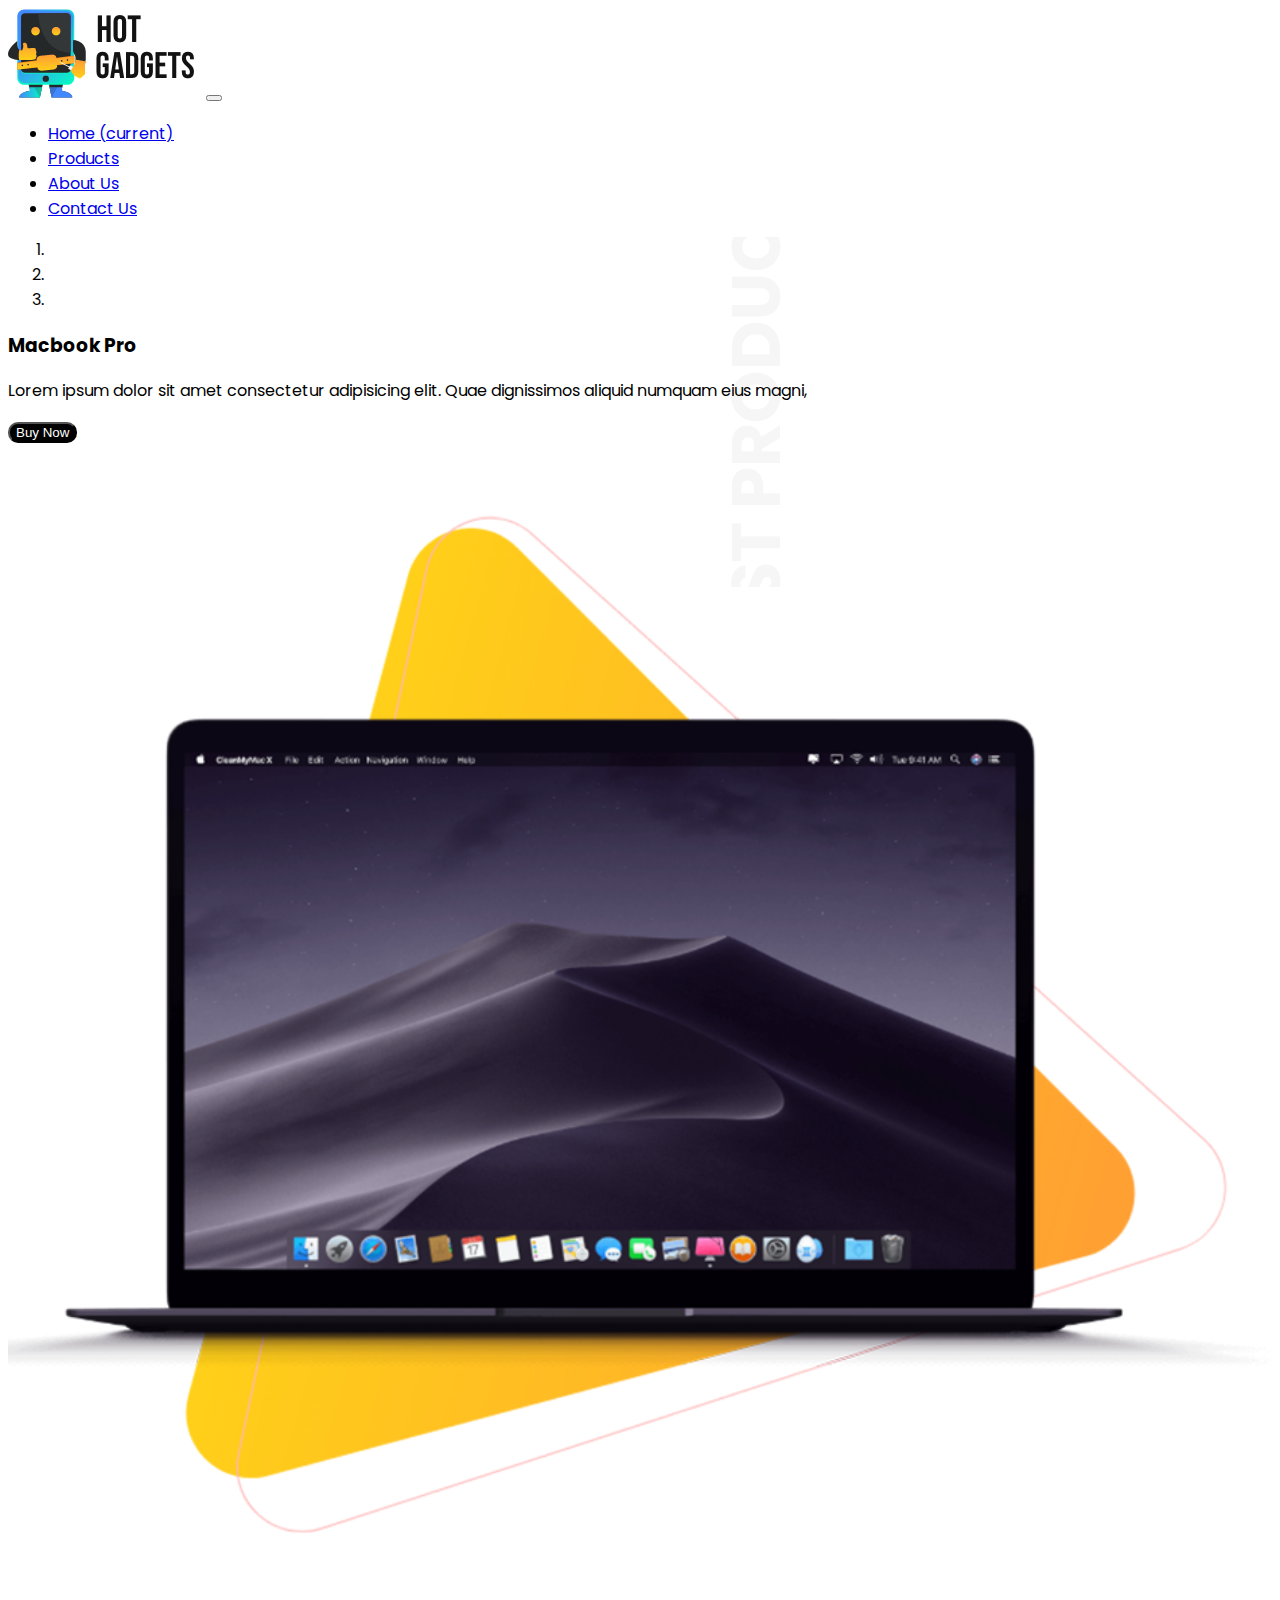
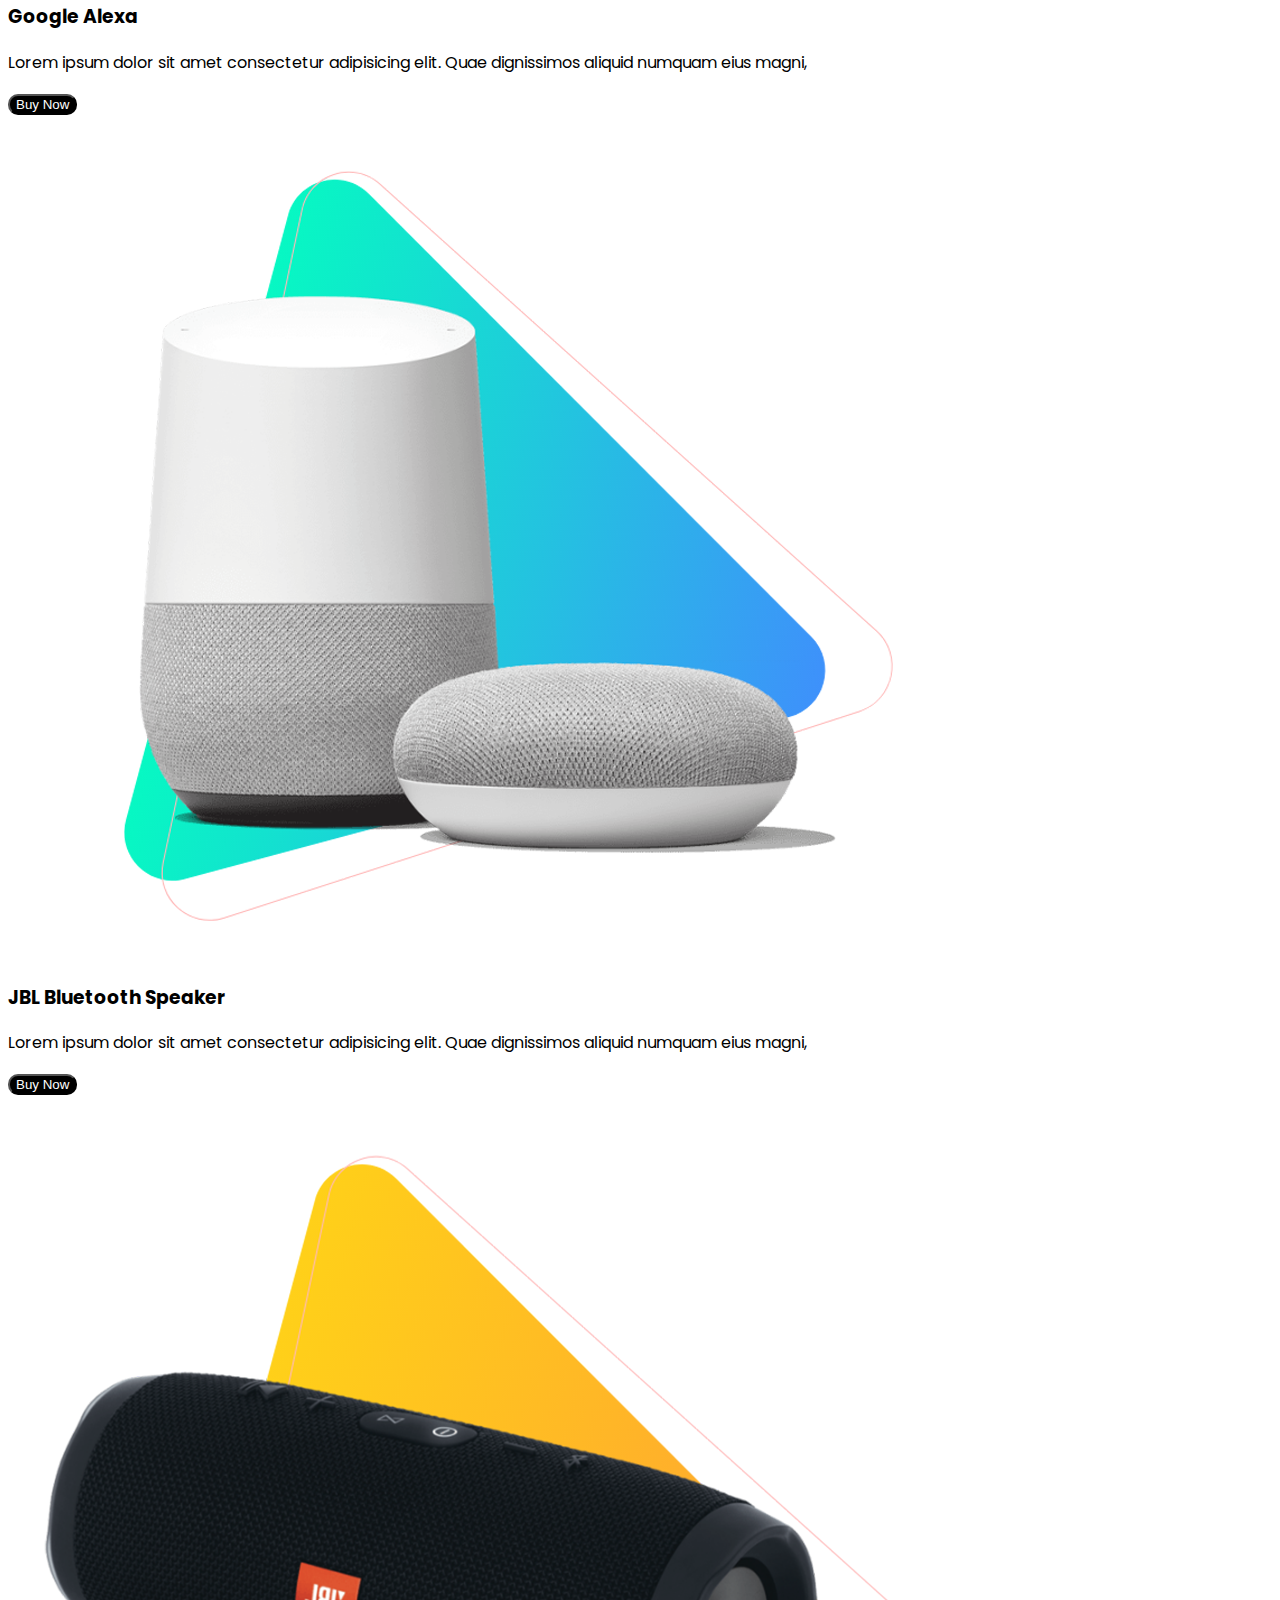
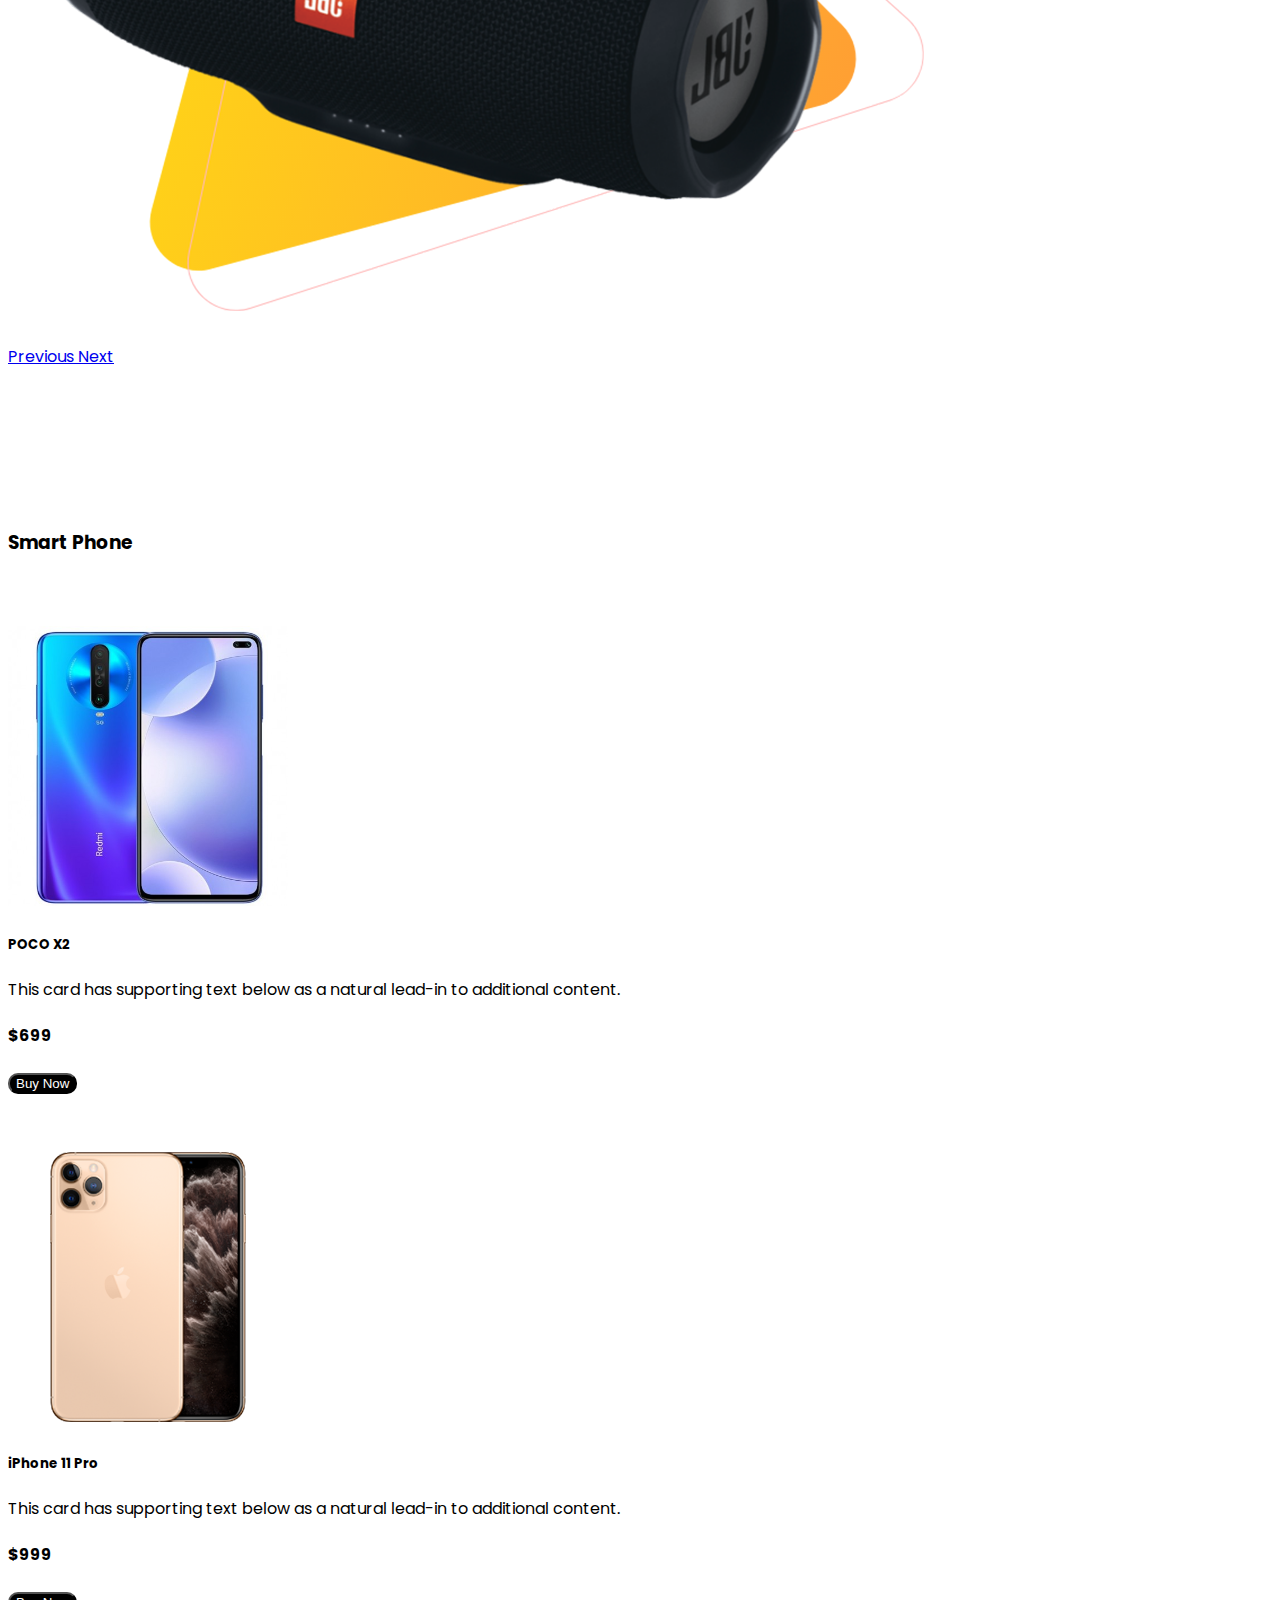
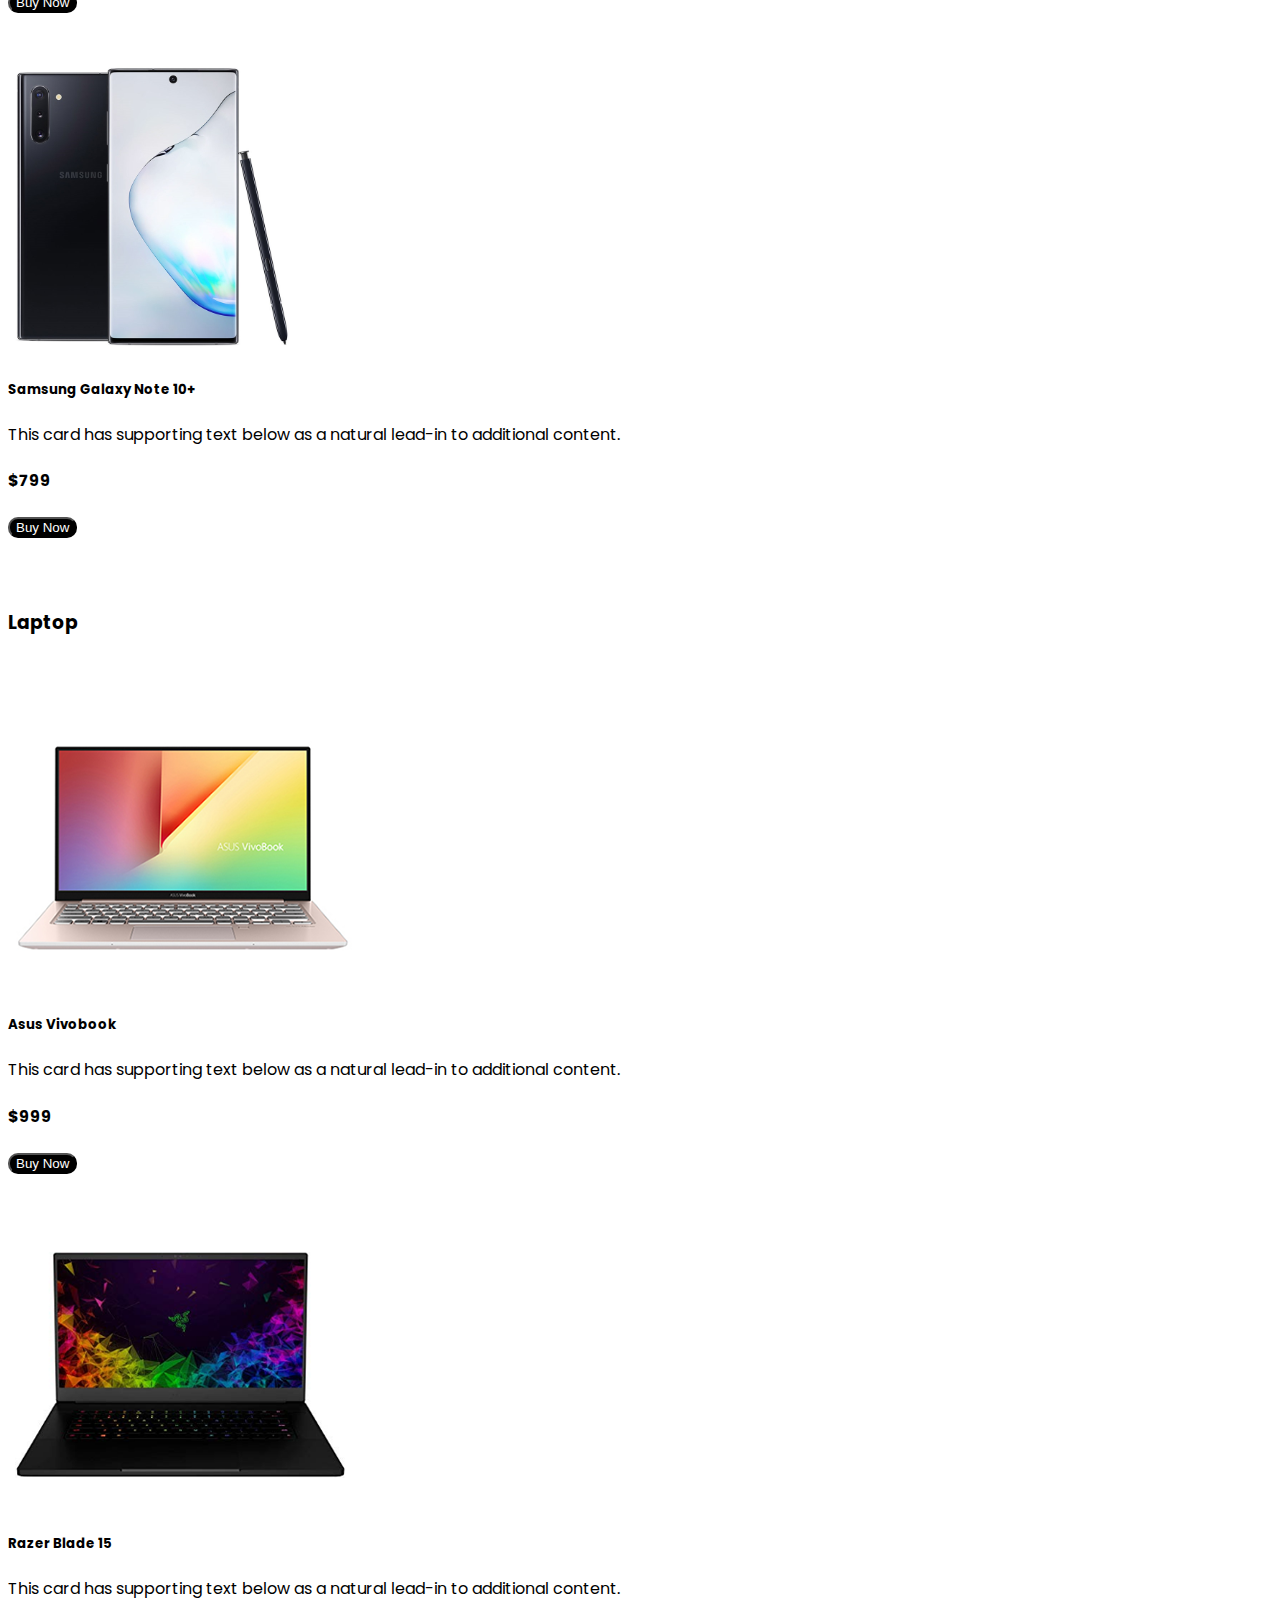
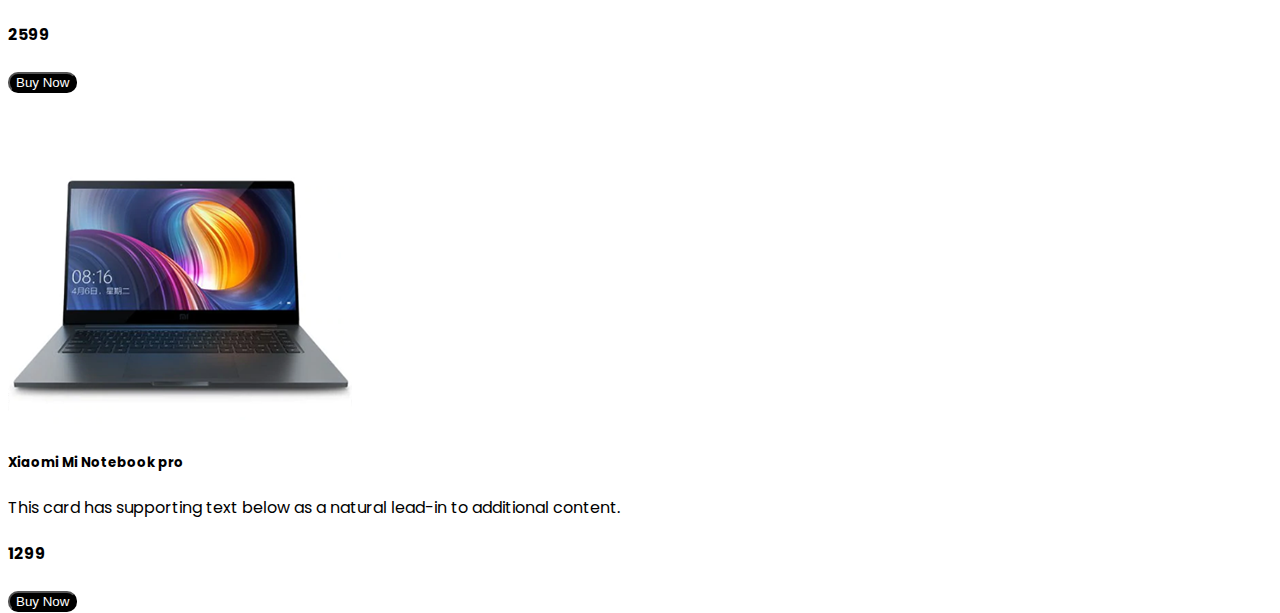
==== index.html @ e5e3775c "second commit" ====
<!DOCTYPE html>
<html lang="en">
<head>
    <meta charset="UTF-8">
    <meta name="viewport" content="width=device-width, initial-scale=1.0">
    <title>Hot Gadget</title>
    <link rel="stylesheet" href="https://stackpath.bootstrapcdn.com/bootstrap/4.5.0/css/bootstrap.min.css" integrity="sha384-9aIt2nRpC12Uk9gS9baDl411NQApFmC26EwAOH8WgZl5MYYxFfc+NcPb1dKGj7Sk" crossorigin="anonymous">
    <link rel="stylesheet" href="style.css">
    <link rel="shortcut icon" href="logo.png">
    <link href="https://fonts.googleapis.com/css2?family=Poppins:wght@300&display=swap" rel="stylesheet">
</head>
<body>
<div class="container .justify-content-end">
    <nav class="navbar navbar-expand-lg navbar-light bg-light">
        <a class="navbar-brand" href="#"></a>
        <img src="logo.png" alt="">
        <button class="navbar-toggler" type="button" data-toggle="collapse" data-target="#navbarNav" aria-controls="navbarNav" aria-expanded="false" aria-label="Toggle navigation">
          <span class="navbar-toggler-icon"></span>
        </button>
        <div class="collapse navbar-collapse" id="navbarNav">
          <ul class="navbar-nav">
            <li class="nav-item active">
              <a class="nav-link" href="#">Home <span class="sr-only">(current)</span></a>
            </li>
            <li class="nav-item">
              <a class="nav-link" href="#">Products</a>
            </li>
            <li class="nav-item">
              <a class="nav-link" href="#">About Us</a>
            </li>
            <li class="nav-item">
                <a class="nav-link" href="#">Contact Us</a>
            </li>
          </ul>
        </div>
      </nav>
</div>
<div class="container bg-banner">
    <div id="carouselExampleIndicators" class="carousel slide" data-ride="carousel">
        <ol class="carousel-indicators">
          <li data-target="#carouselExampleIndicators" data-slide-to="0" class="active"></li>
          <li data-target="#carouselExampleIndicators" data-slide-to="1"></li>
          <li data-target="#carouselExampleIndicators" data-slide-to="2"></li>
        </ol>
        <div class="carousel-inner">
          <div class="carousel-item active">
            <div class="row align-items-center">
                <div class="col-md-5">
                    <h3>Macbook Pro</h3>
                    <p>Lorem ipsum dolor sit amet consectetur adipisicing elit. Quae dignissimos aliquid numquam eius magni,</p>
                    <button class="buy-now-button">Buy Now  </button>

                </div>
                <div class="col-md-7">
                <img src="banner-products/product-1.png" width="100%">
                </div>
            </div>
          </div>
          <div class="carousel-item">
            <div class="row align-items-center">
                <div class="col-md-5">
                    <h3>Google Alexa</h3>
                    <p>Lorem ipsum dolor sit amet consectetur adipisicing elit. Quae dignissimos aliquid numquam eius magni,</p>
                    <button class="buy-now-button">Buy Now </button>


                </div>
                <div class="col-md-7">
                    <img src="banner-products/slider-1.png" class="d-block w-100" alt="...">
                </div>
            </div>
          </div>
          <div class="carousel-item">
        
            <div class="row align-items-center">
                <div class="col-md-5">
                    <h3>JBL Bluetooth Speaker</h3>
                    <p>Lorem ipsum dolor sit amet consectetur adipisicing elit. Quae dignissimos aliquid numquam eius magni,</p>
                    <button class="buy-now-button">Buy Now </button>


                </div>
                <div class="col-md-7">
                    <img src="banner-products/slider-3.png" class="d-block w-100" alt="...">
           </div>
          </div>
        </div>
        <a class="carousel-control-prev" href="#carouselExampleIndicators" role="button" data-slide="prev">
          <span class="carousel-control-prev-icon" aria-hidden="true"></span>
          <span class="sr-only">Previous</span>
        </a>
        <a class="carousel-control-next" href="#carouselExampleIndicators" role="button" data-slide="next">
          <span class="carousel-control-next-icon" aria-hidden="true"></span>
          <span class="sr-only">Next</span>
        </a>
      </div>
</div>

<div class="container phone">
    <h3>Smart Phone</h3>
    <div class="card-deck">
        <div class="card">
          <img src="phone/phone-1.png" class="card-img-top" alt="...">
          <div class="card-body">
            <h5 class="card-title">POCO X2</h5>
            <p class="card-text">This card has supporting text below as a natural lead-in to additional content.</p>
            <div d-flex .align-items-center >
                <h4>$699</h4>
            <button class="buy-now-button">Buy Now </button>
            </div>
          </div>
        </div>
        <div class="card">
          <img src="phone/phone-2.png" class="card-img-top" alt="...">
          <div class="card-body">
            <h5 class="card-title">iPhone 11 Pro</h5>
            <p class="card-text">This card has supporting text below as a natural lead-in to additional content.</p>
            <h4>$999</h4>
            <button class="buy-now-button">Buy Now </button>
          </div>
        </div>
        <div class="card">
          <img src="phone/phone-3.png" class="card-img-top" alt="...">
          <div class="card-body">
            <h5 class="card-title">Samsung Galaxy Note 10+</h5>
            <p class="card-text">This card has supporting text below as a natural lead-in to additional content.</p>
           <h4>$799</h4>
           <button class="buy-now-button">Buy Now </button>
          </div>
        </div>
      </div>
</div>

<div class="container laptop">
    <h3>Laptop</h3>
    <div class="card-deck">
        <div class="card">
          <img src="laptop/product-1.png" class="card-img-top" alt="...">
          <div class="card-body">
            <h5 class="card-title">Asus Vivobook</h5>
            
            <p class="card-text">This card has supporting text below as a natural lead-in to additional content.</p>
            <h4>$999</h4>
            <button class="buy-now-button">Buy Now </button>
          </div>
        </div>
        <div class="card">
          <img src="laptop/product-2.png" class="card-img-top" alt="...">
          <div class="card-body">
            <h5 class="card-title">Razer Blade 15</h5>
            <p class="card-text">This card has supporting text below as a natural lead-in to additional content.</p>
            <h4>2599</h4>
            <button class="buy-now-button">Buy Now </button>
          </div>
        </div>
        <div class="card">
          <img src="laptop/product-3.png" class="card-img-top" alt="...">
          <div class="card-body">
            <h5 class="card-title">Xiaomi Mi Notebook pro</h5>
            <p class="card-text">This card has supporting text below as a natural lead-in to additional content.</p>
            <h4>1299</h4>
            <button class="buy-now-button">Buy Now </button>

           
          </div>
        </div>
      </div>
</div>

<script src="https://code.jquery.com/jquery-3.5.1.slim.min.js" integrity="sha384-DfXdz2htPH0lsSSs5nCTpuj/zy4C+OGpamoFVy38MVBnE+IbbVYUew+OrCXaRkfj" crossorigin="anonymous"></script>
<script src="https://cdn.jsdelivr.net/npm/popper.js@1.16.0/dist/umd/popper.min.js" integrity="sha384-Q6E9RHvbIyZFJoft+2mJbHaEWldlvI9IOYy5n3zV9zzTtmI3UksdQRVvoxMfooAo" crossorigin="anonymous"></script>
<script src="https://stackpath.bootstrapcdn.com/bootstrap/4.5.0/js/bootstrap.min.js" integrity="sha384-OgVRvuATP1z7JjHLkuOU7Xw704+h835Lr+6QL9UvYjZE3Ipu6Tp75j7Bh/kR0JKI" crossorigin="anonymous"></script>    
</body>
</html>
---- style.css ----
body{
    font-family:'Poppins', sans-serif;
}
.bg-banner{
    background-image: url(bg-1.png);
    background-repeat: no-repeat;
    background-position: 60%;
    backface-visibility: visible;
    height: 350px;
}
.buy-now-button{
   background-color: rgb(0, 0, 0);
  color: white;
  border-radius: 10px;
}

.card{
  padding-top: 50px;
  border-radius: 5px;
  box-shadow: 2px 2px 8px white

}
.phone{
    padding-top: 140px;
}
.laptop{
    padding-top: 50px;
}
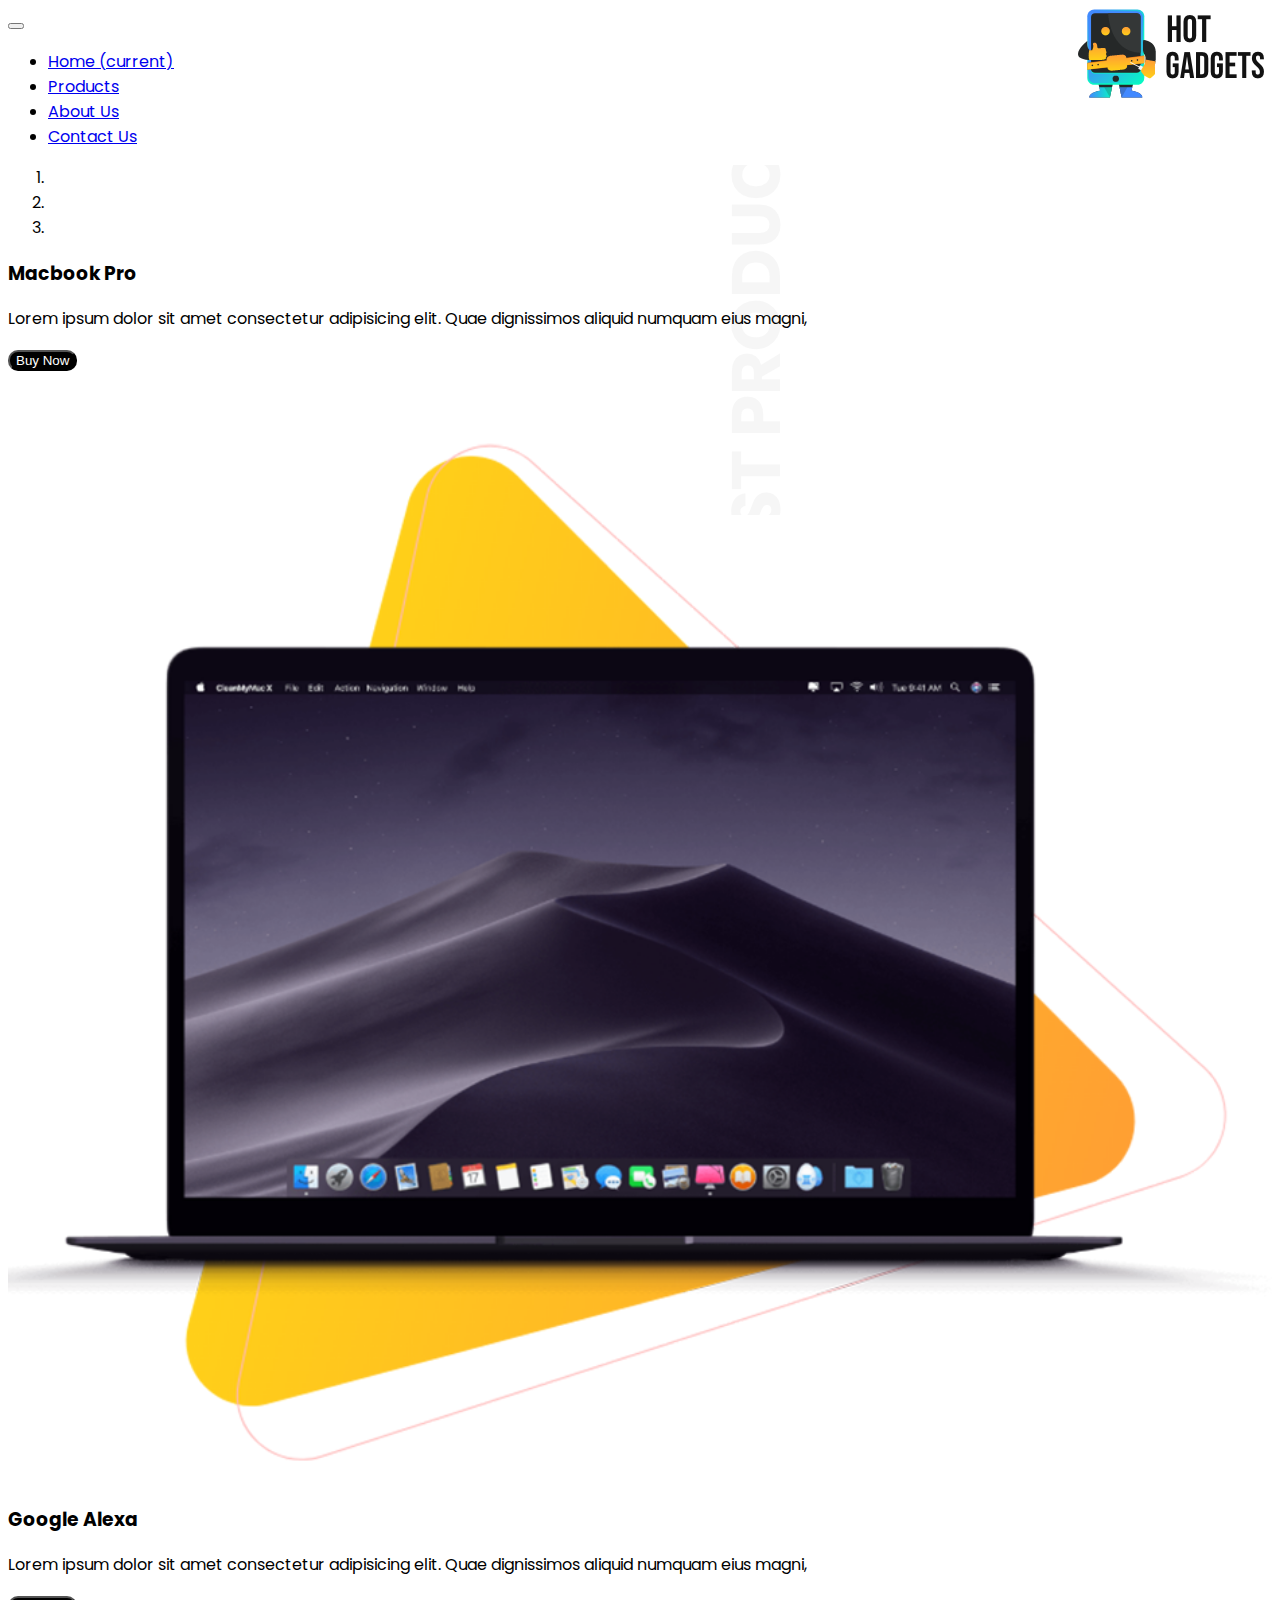
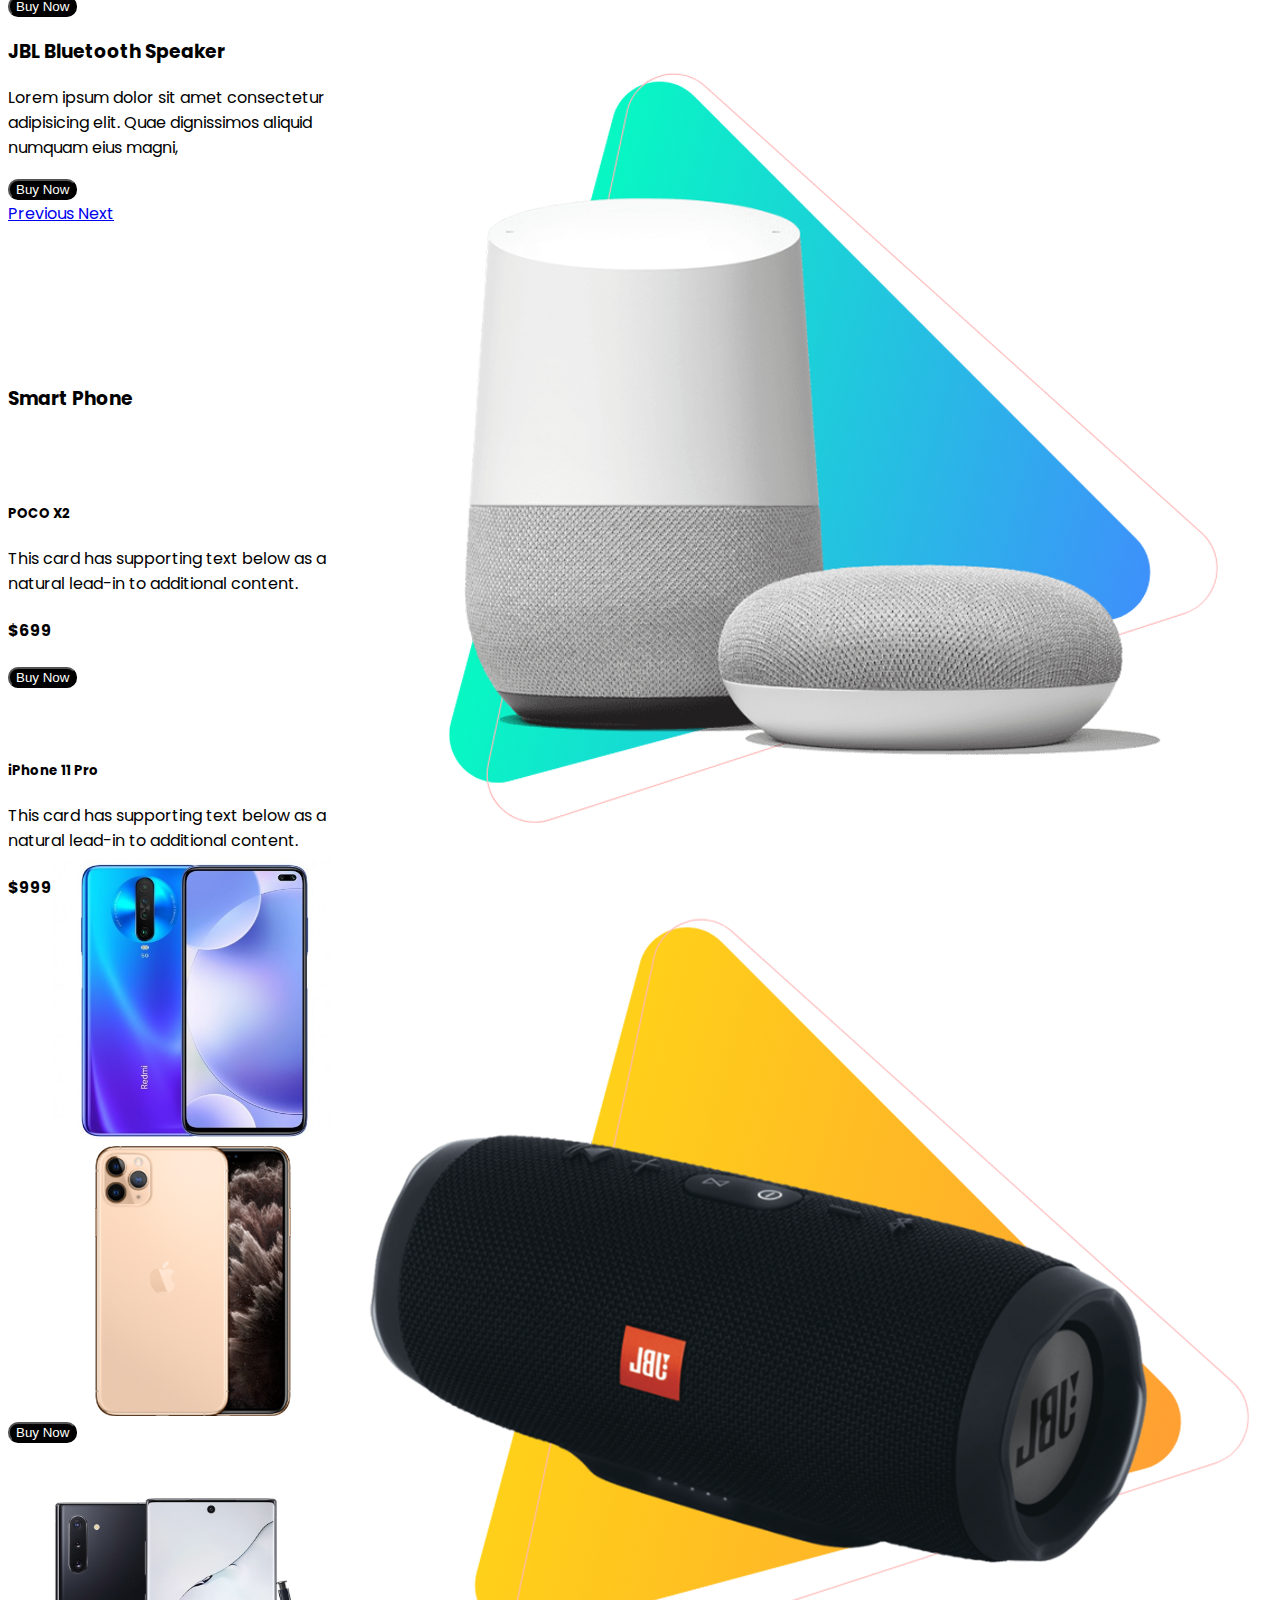
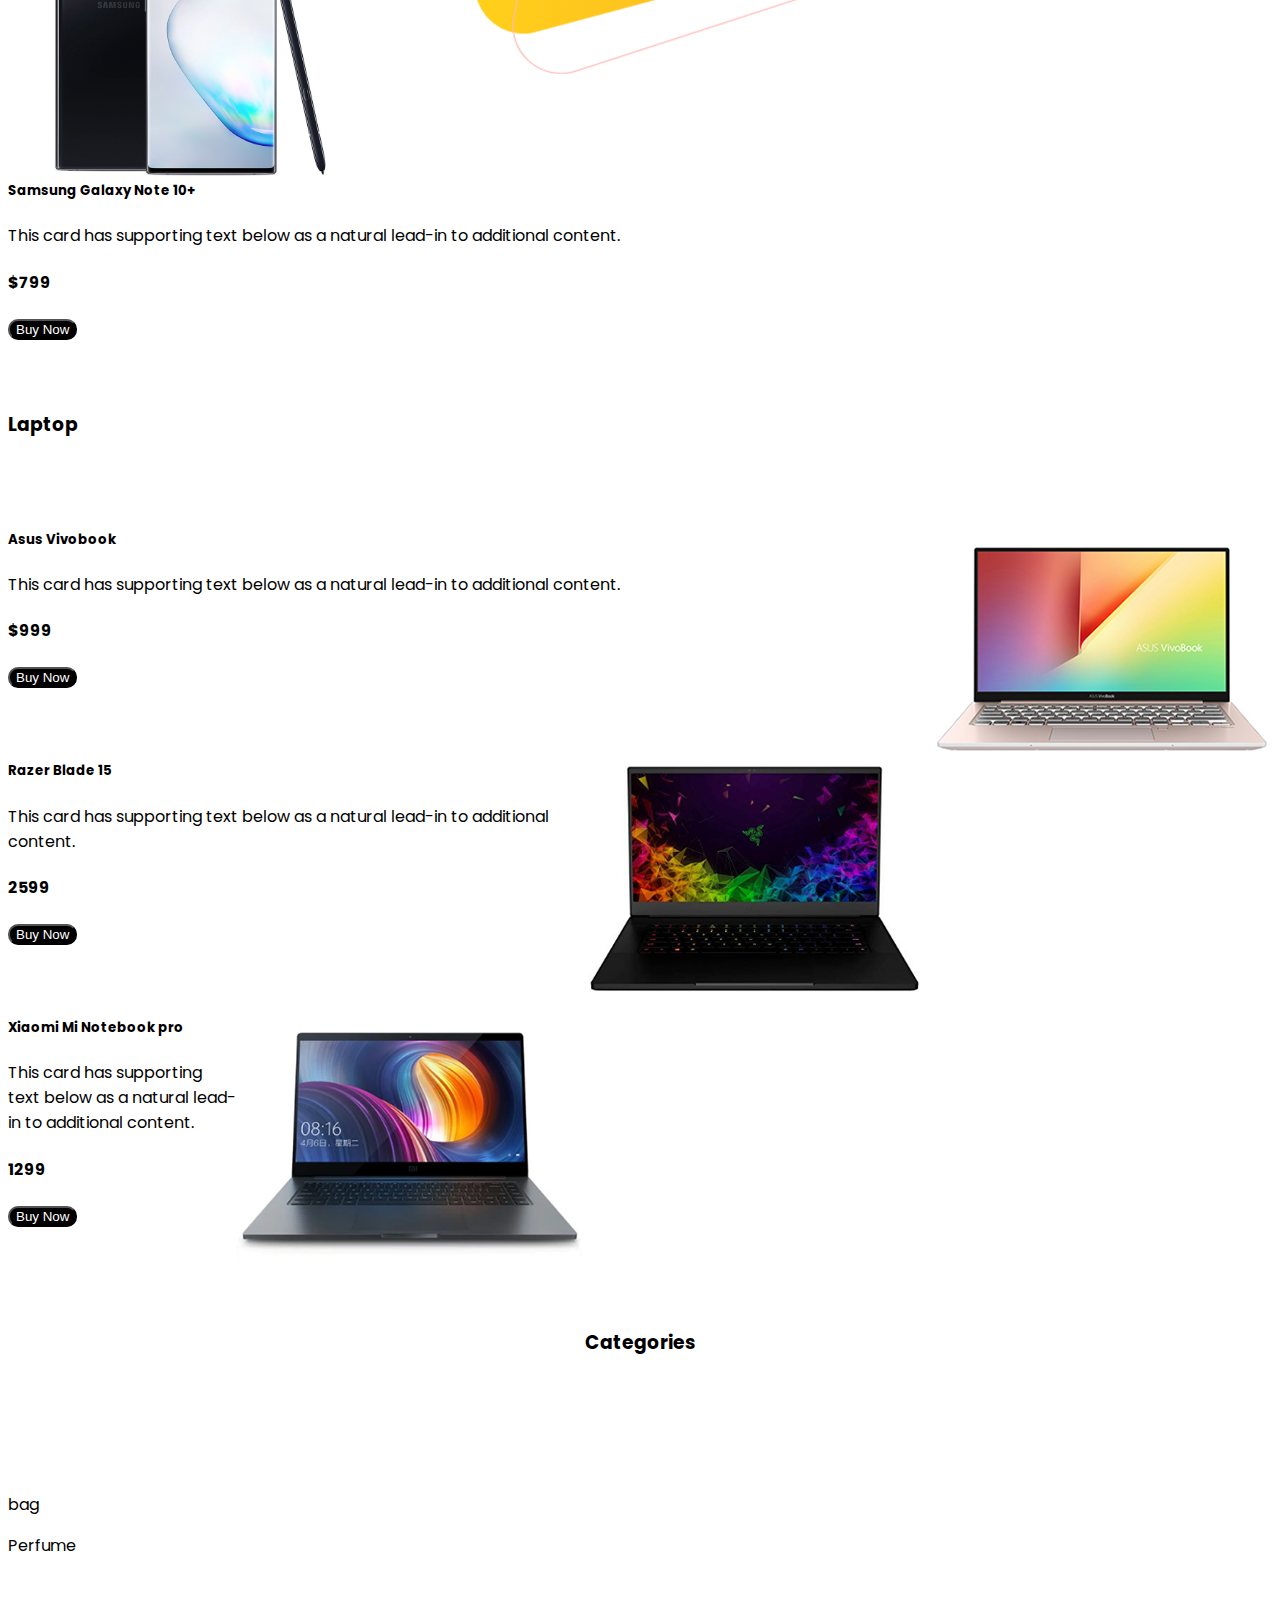
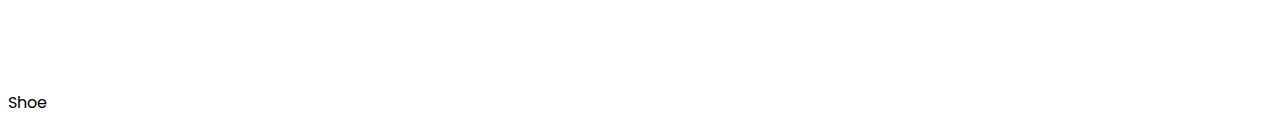
==== commit a371f839: "massive changes" ====
--- a/index.html
+++ b/index.html
@@ -166,6 +166,41 @@
         </div>
       </div>
 </div>
+<div class="container img">
+<h3 class="cat-last">Categories</h3>
+</div>
+<div>
+  <img src="categories/pale-order.png" alt="">
+</div>
+<div>
+  <div class="row">
+    <div class="col-md-10">
+     
+    </div>
+    <div class="col-md-2">
+      <img src="categories/bag.png" alt="">
+      <p>bag</p>
+    </div>
+      <div class="row">
+        <div class="col-md-3">
+
+        </div>
+        <div class="col-md-9 p">
+          <img src="categories/perfume.png" alt="">
+          <p>Perfume</p>
+        </div>
+      </div>
+      <div class="row">
+        <div class="col-md-8">
+
+        </div>
+        <div class="col-md-4">
+          <img src="categories/shoe.png" alt="">
+          <p>Shoe</p>
+        </div>
+      </div>
+  </div>
+</div>
 
 <script src="https://code.jquery.com/jquery-3.5.1.slim.min.js" integrity="sha384-DfXdz2htPH0lsSSs5nCTpuj/zy4C+OGpamoFVy38MVBnE+IbbVYUew+OrCXaRkfj" crossorigin="anonymous"></script>
 <script src="https://cdn.jsdelivr.net/npm/popper.js@1.16.0/dist/umd/popper.min.js" integrity="sha384-Q6E9RHvbIyZFJoft+2mJbHaEWldlvI9IOYy5n3zV9zzTtmI3UksdQRVvoxMfooAo" crossorigin="anonymous"></script>
--- a/style.css
+++ b/style.css
@@ -17,7 +17,7 @@
 .card{
   padding-top: 50px;
   border-radius: 5px;
-  box-shadow: 2px 2px 8px white
+  box-shadow: 5px 5px 10px white
 
 }
 .phone{
@@ -25,4 +25,21 @@
 }
 .laptop{
     padding-top: 50px;
+}
+.cat-last{
+    text-align: center;
+    margin-top: 100px;
+
+}
+img{
+    float: right;
+    
+}
+
+.col-md-2{
+    padding-top: 100px;
+  
+}
+.col-md-4{
+    padding-top: 100px;
 }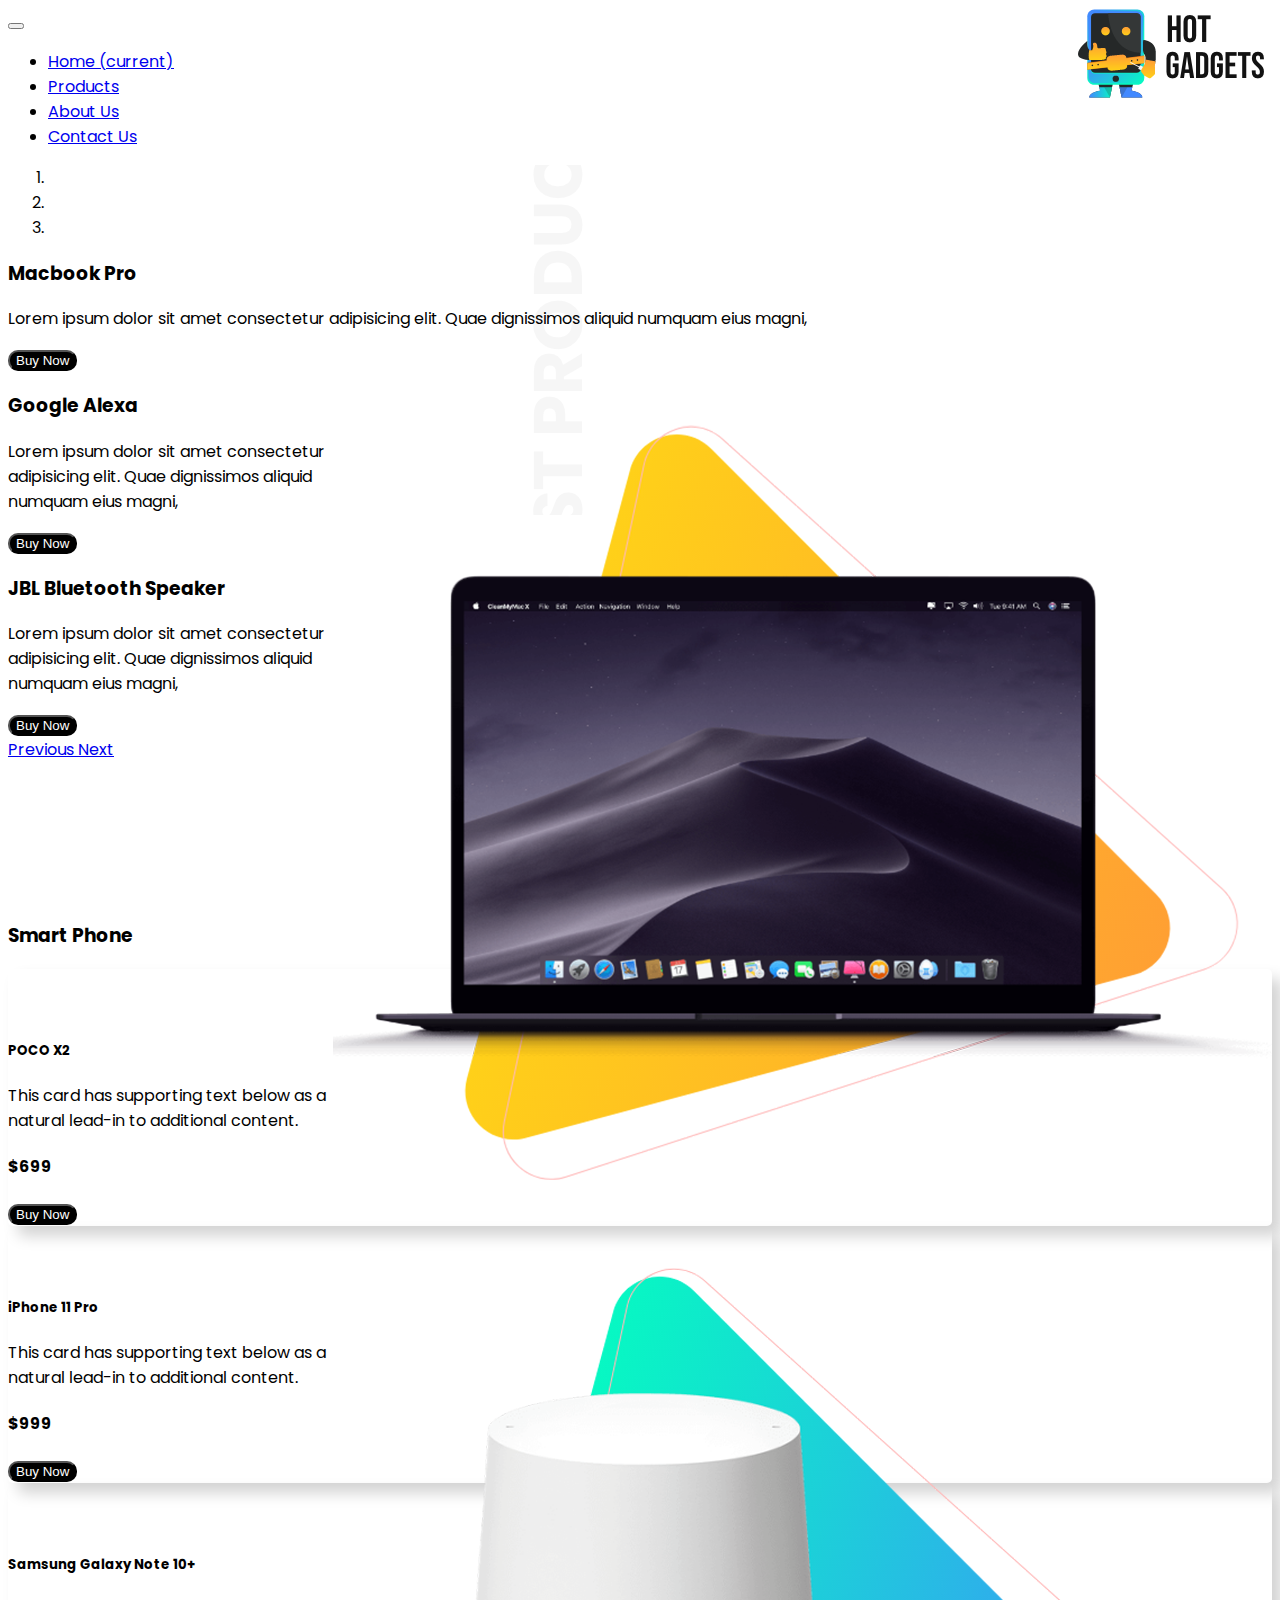
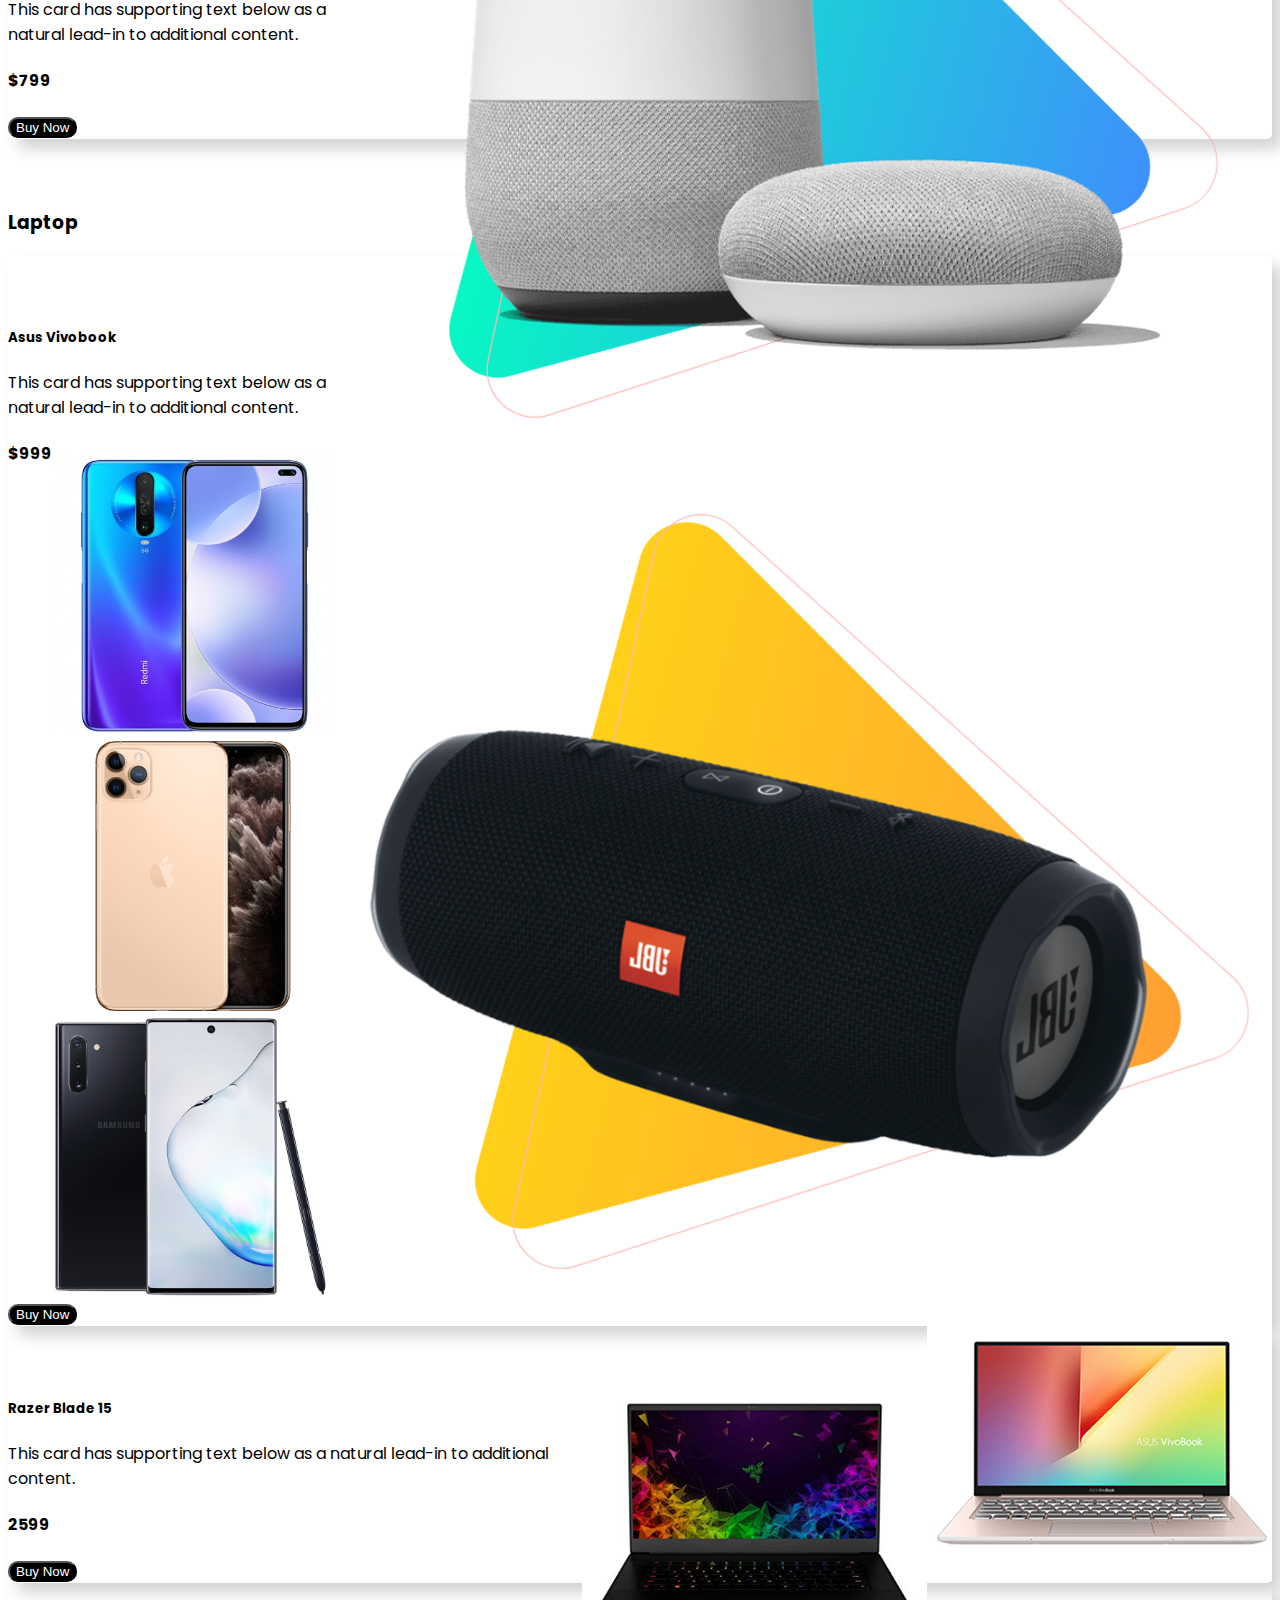
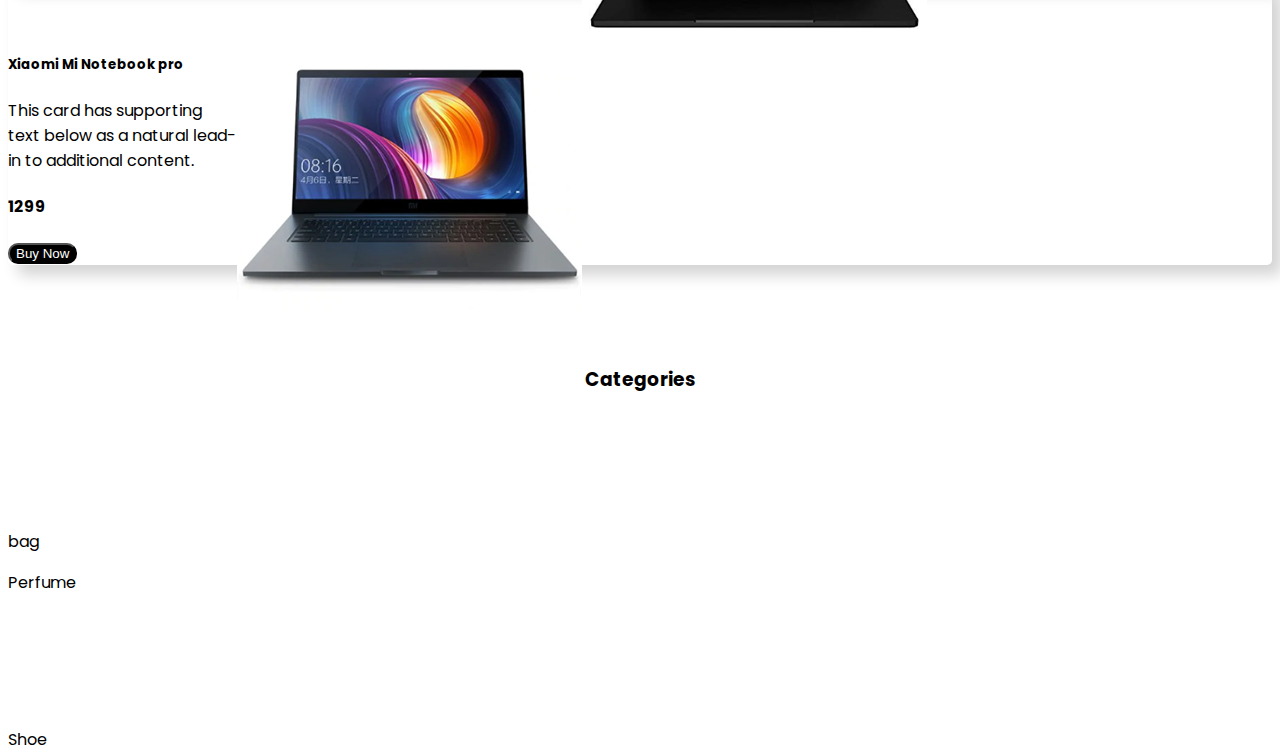
==== commit 93492e12: "chnages" ====
--- a/index.html
+++ b/index.html
@@ -10,15 +10,15 @@
     <link href="https://fonts.googleapis.com/css2?family=Poppins:wght@300&display=swap" rel="stylesheet">
 </head>
 <body>
-<div class="container .justify-content-end">
+<div class="container ">
     <nav class="navbar navbar-expand-lg navbar-light bg-light">
         <a class="navbar-brand" href="#"></a>
         <img src="logo.png" alt="">
         <button class="navbar-toggler" type="button" data-toggle="collapse" data-target="#navbarNav" aria-controls="navbarNav" aria-expanded="false" aria-label="Toggle navigation">
           <span class="navbar-toggler-icon"></span>
         </button>
-        <div class="collapse navbar-collapse" id="navbarNav">
-          <ul class="navbar-nav">
+        <div class="collapse navbar-collapse " id="navbarNav">
+          <ul class="navbar-nav ml-auto">
             <li class="nav-item active">
               <a class="nav-link" href="#">Home <span class="sr-only">(current)</span></a>
             </li>
@@ -52,7 +52,7 @@
 
                 </div>
                 <div class="col-md-7">
-                <img src="banner-products/product-1.png" width="100%">
+                <img src="banner-products/product-1.png" class="d-block w-100" alt="...">
                 </div>
             </div>
           </div>
--- a/style.css
+++ b/style.css
@@ -4,7 +4,7 @@
 .bg-banner{
     background-image: url(bg-1.png);
     background-repeat: no-repeat;
-    background-position: 60%;
+    background-position: 43%;
     backface-visibility: visible;
     height: 350px;
 }
@@ -12,12 +12,12 @@
    background-color: rgb(0, 0, 0);
   color: white;
   border-radius: 10px;
+  text-align: center;
 }
-
 .card{
   padding-top: 50px;
   border-radius: 5px;
-  box-shadow: 5px 5px 10px white
+  box-shadow: 10px 10px 15px lightgray;
 
 }
 .phone{
@@ -37,8 +37,7 @@
 }
 
 .col-md-2{
-    padding-top: 100px;
-  
+    padding-top: 100px; 
 }
 .col-md-4{
     padding-top: 100px;
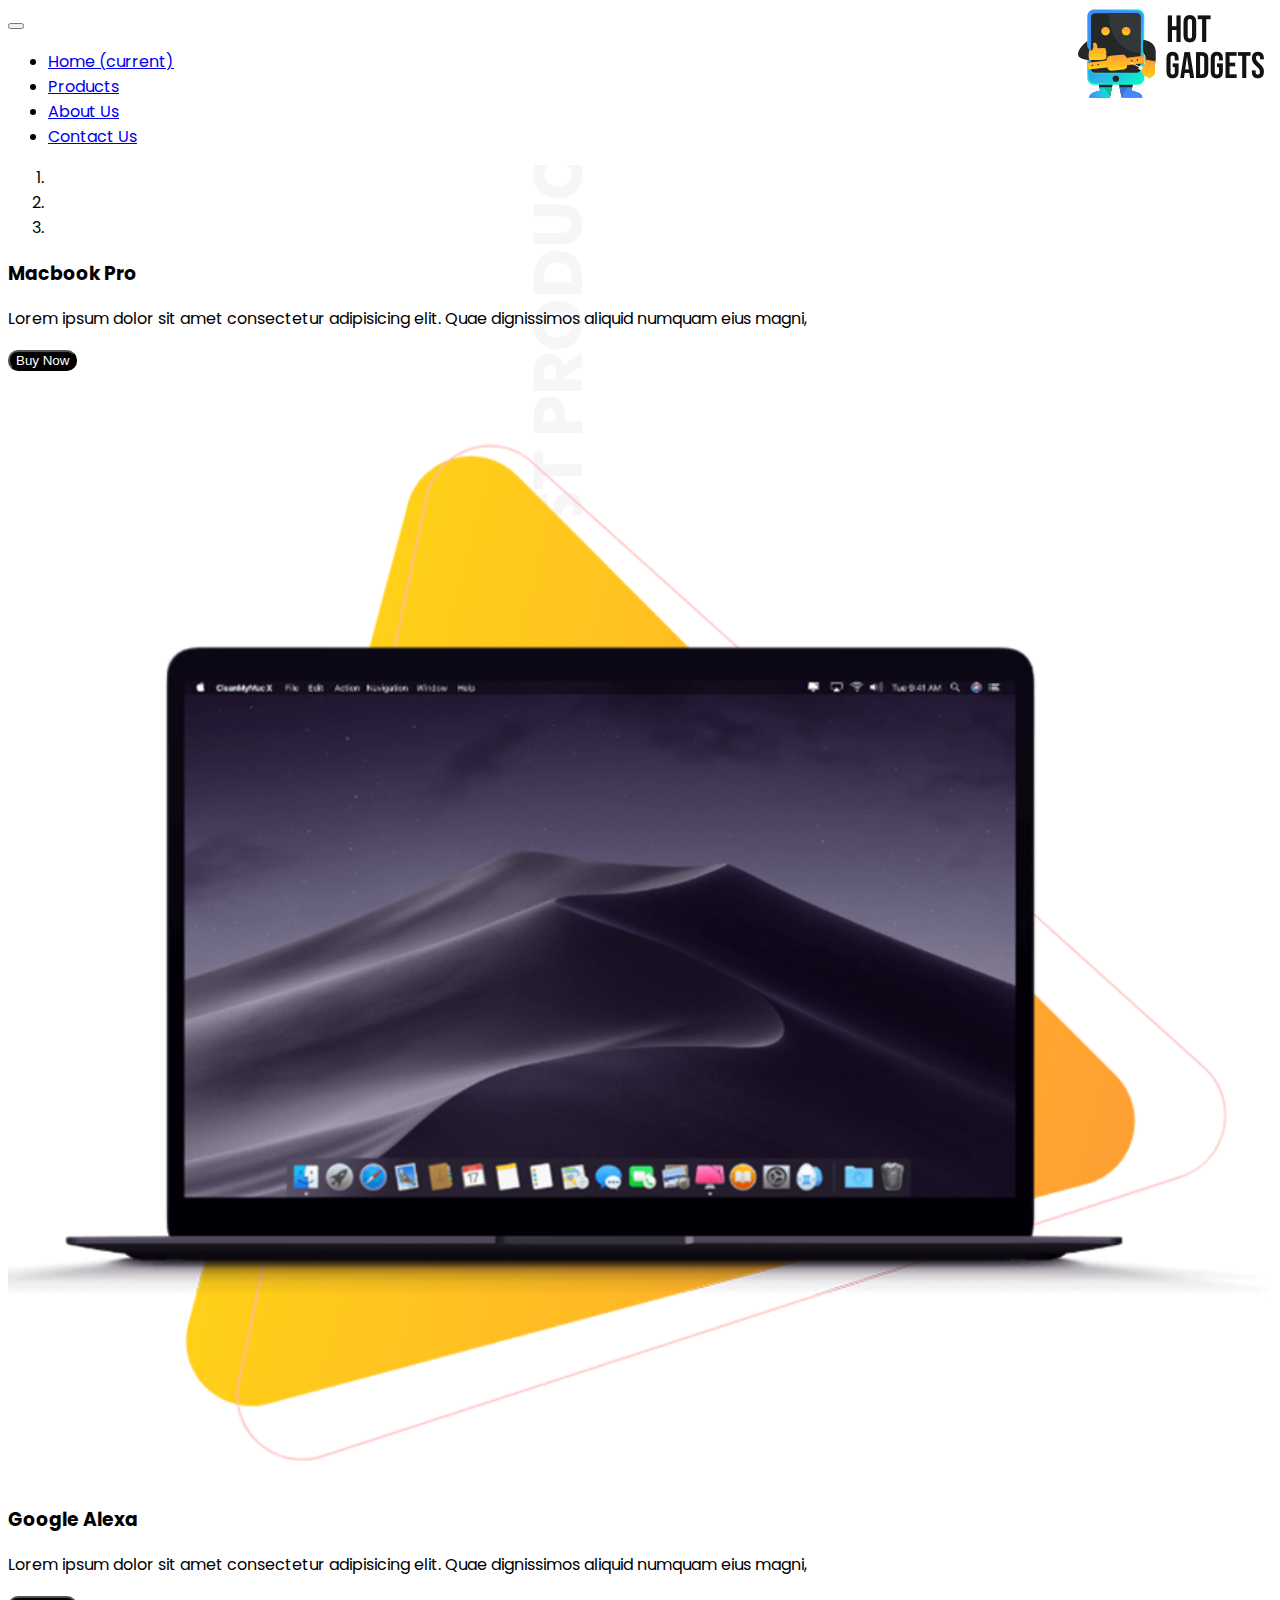
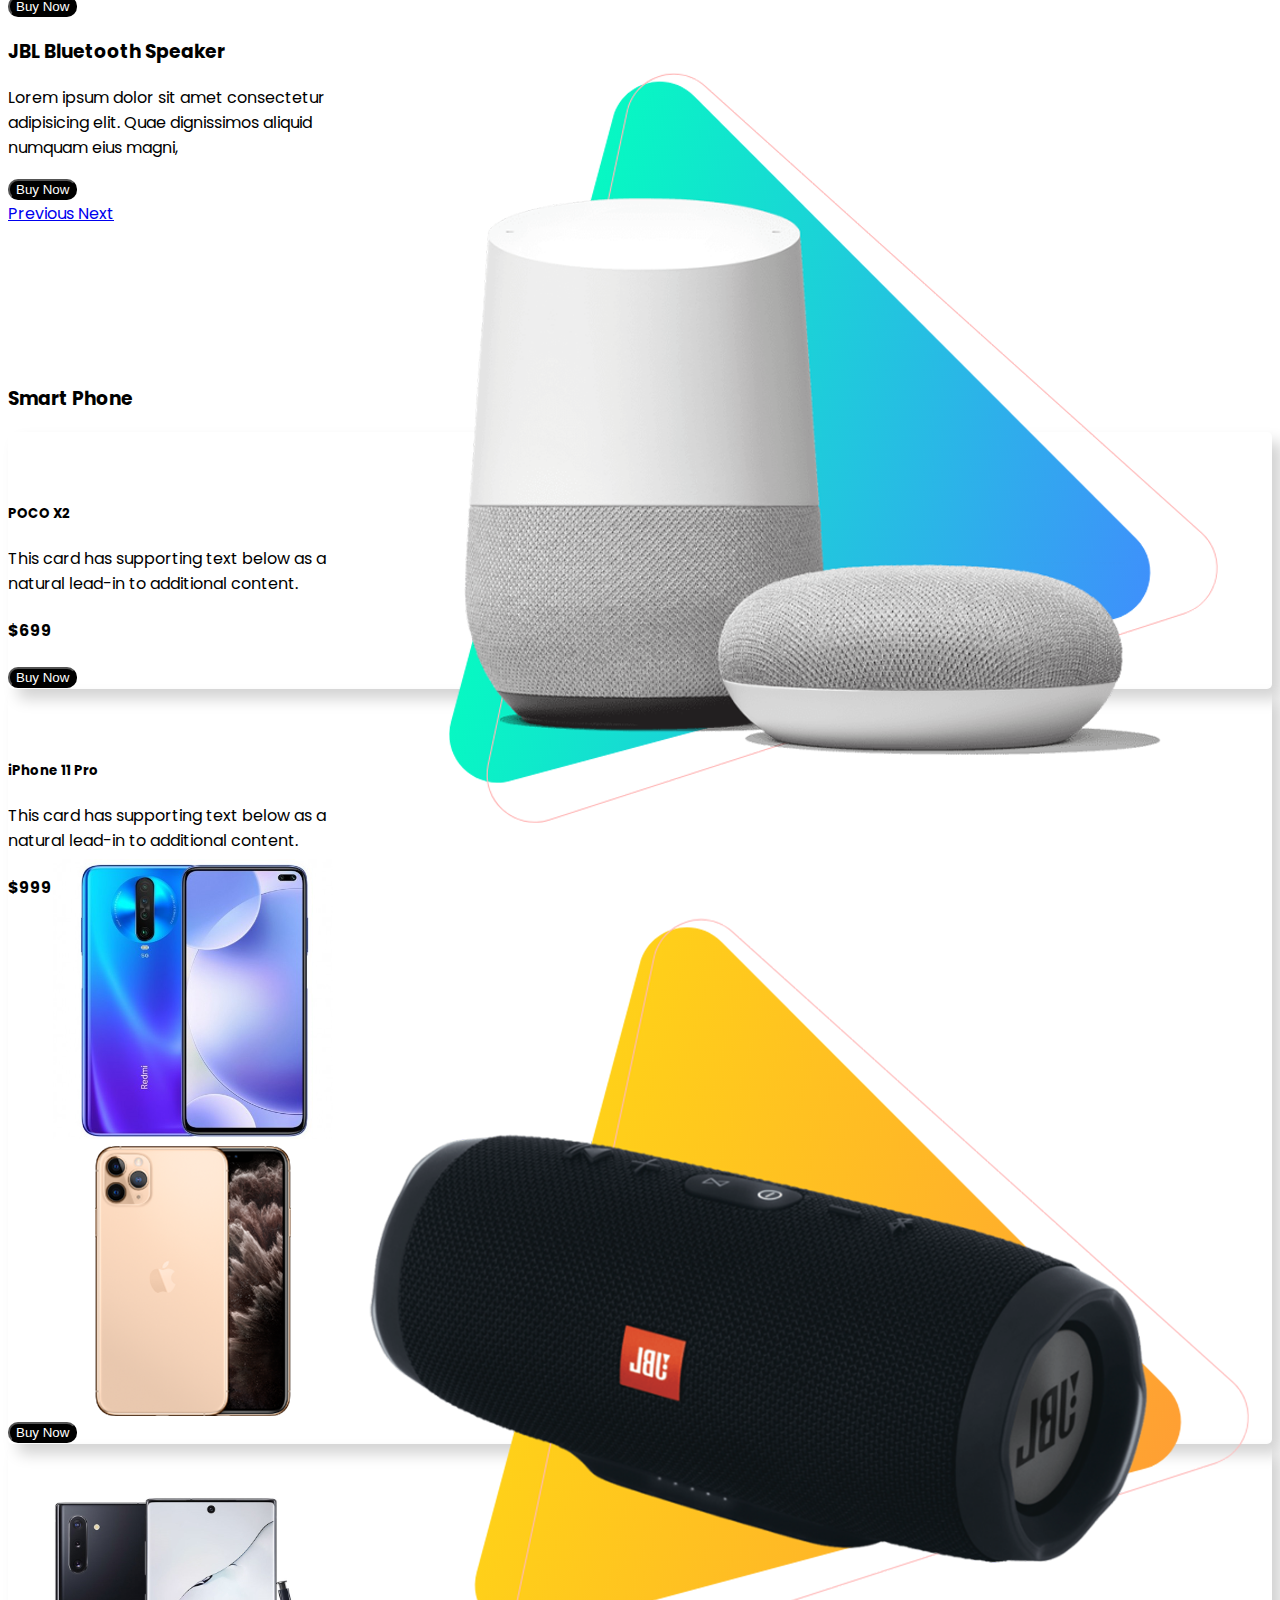
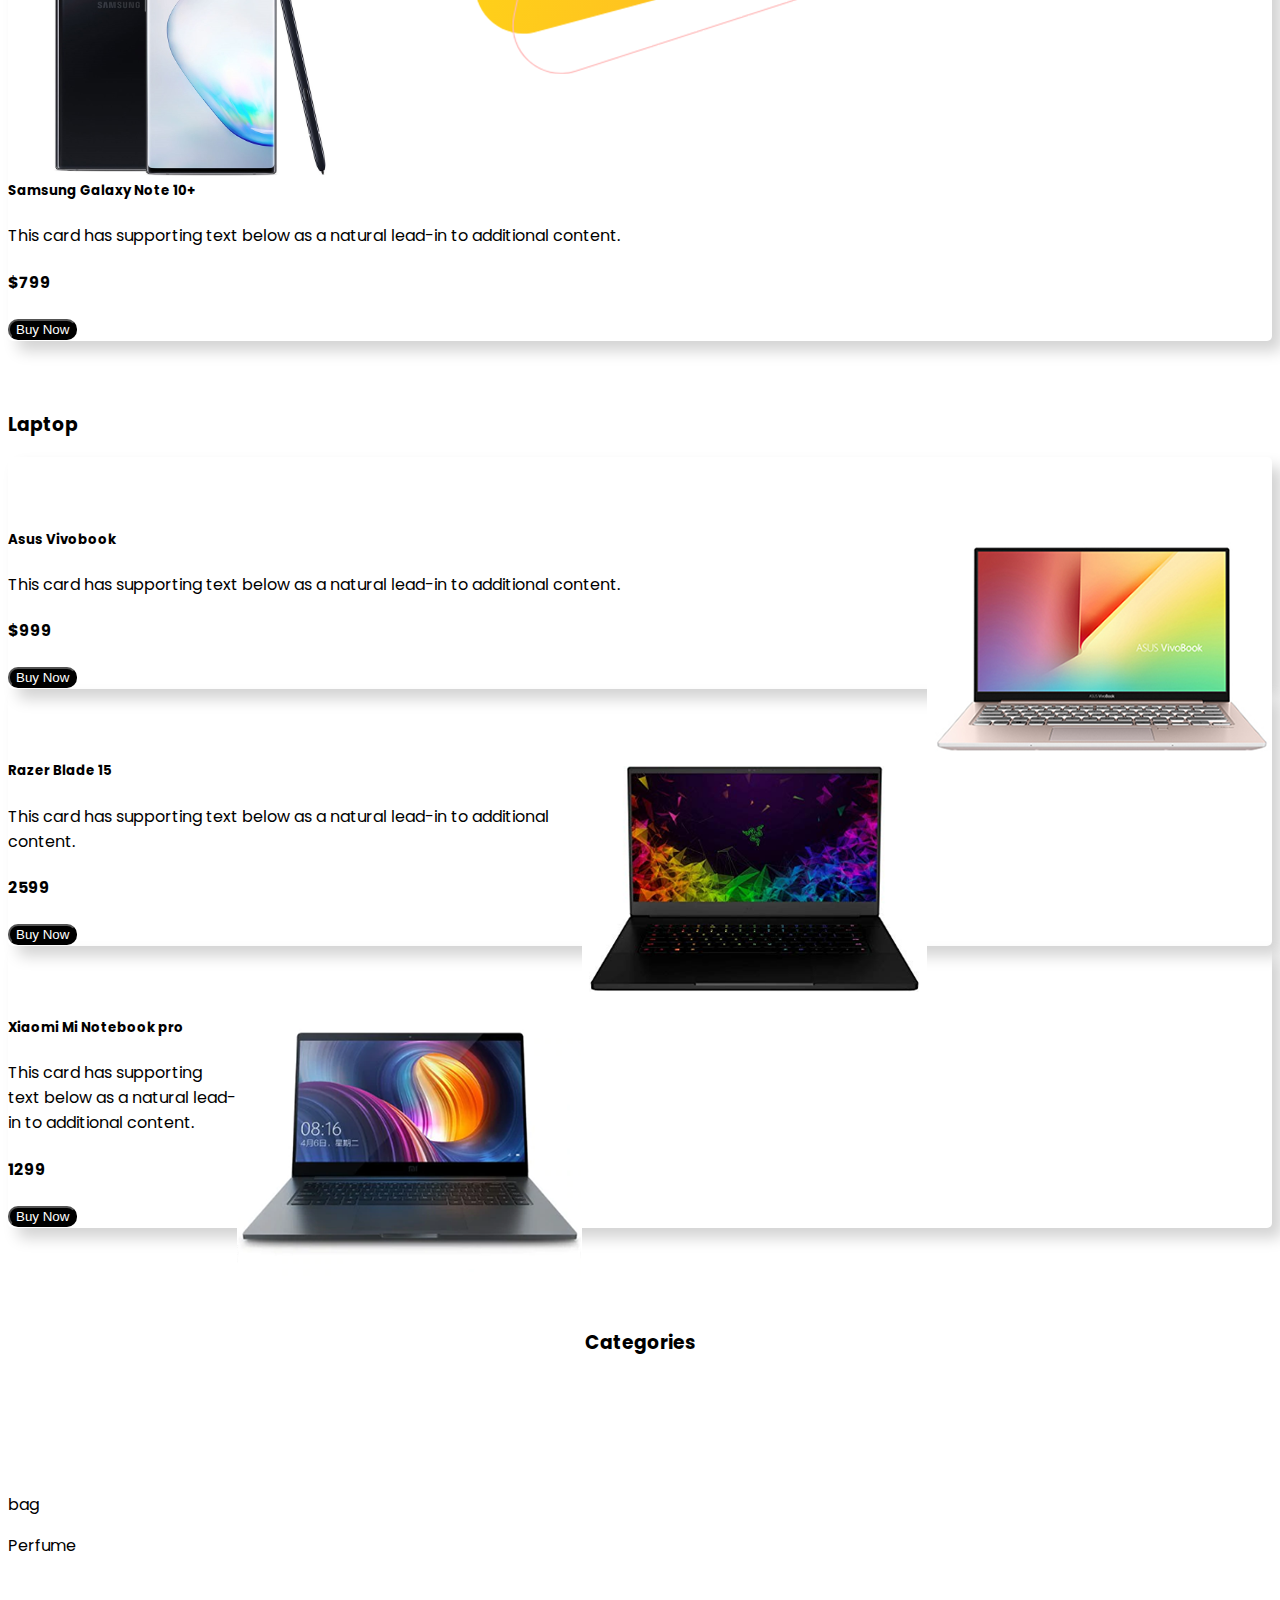
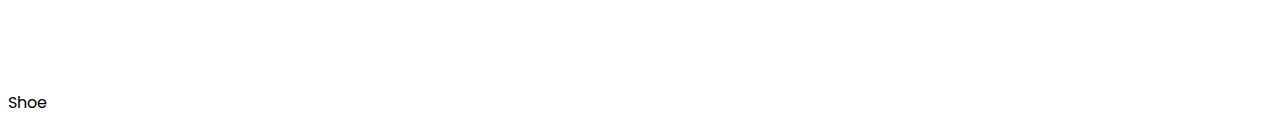
==== commit 9815b067: "Update index.html" ====
--- a/index.html
+++ b/index.html
@@ -10,14 +10,14 @@
     <link href="https://fonts.googleapis.com/css2?family=Poppins:wght@300&display=swap" rel="stylesheet">
 </head>
 <body>
-<div class="container ">
+<div class="container .justify-content-end">
     <nav class="navbar navbar-expand-lg navbar-light bg-light">
         <a class="navbar-brand" href="#"></a>
         <img src="logo.png" alt="">
         <button class="navbar-toggler" type="button" data-toggle="collapse" data-target="#navbarNav" aria-controls="navbarNav" aria-expanded="false" aria-label="Toggle navigation">
           <span class="navbar-toggler-icon"></span>
         </button>
-        <div class="collapse navbar-collapse " id="navbarNav">
+        <div class="collapse navbar-collapse" id="navbarNav">
           <ul class="navbar-nav ml-auto">
             <li class="nav-item active">
               <a class="nav-link" href="#">Home <span class="sr-only">(current)</span></a>
@@ -52,7 +52,7 @@
 
                 </div>
                 <div class="col-md-7">
-                <img src="banner-products/product-1.png" class="d-block w-100" alt="...">
+                <img src="banner-products/product-1.png" width="100%">
                 </div>
             </div>
           </div>
@@ -206,4 +206,4 @@
 <script src="https://cdn.jsdelivr.net/npm/popper.js@1.16.0/dist/umd/popper.min.js" integrity="sha384-Q6E9RHvbIyZFJoft+2mJbHaEWldlvI9IOYy5n3zV9zzTtmI3UksdQRVvoxMfooAo" crossorigin="anonymous"></script>
 <script src="https://stackpath.bootstrapcdn.com/bootstrap/4.5.0/js/bootstrap.min.js" integrity="sha384-OgVRvuATP1z7JjHLkuOU7Xw704+h835Lr+6QL9UvYjZE3Ipu6Tp75j7Bh/kR0JKI" crossorigin="anonymous"></script>    
 </body>
-</html>+</html>
